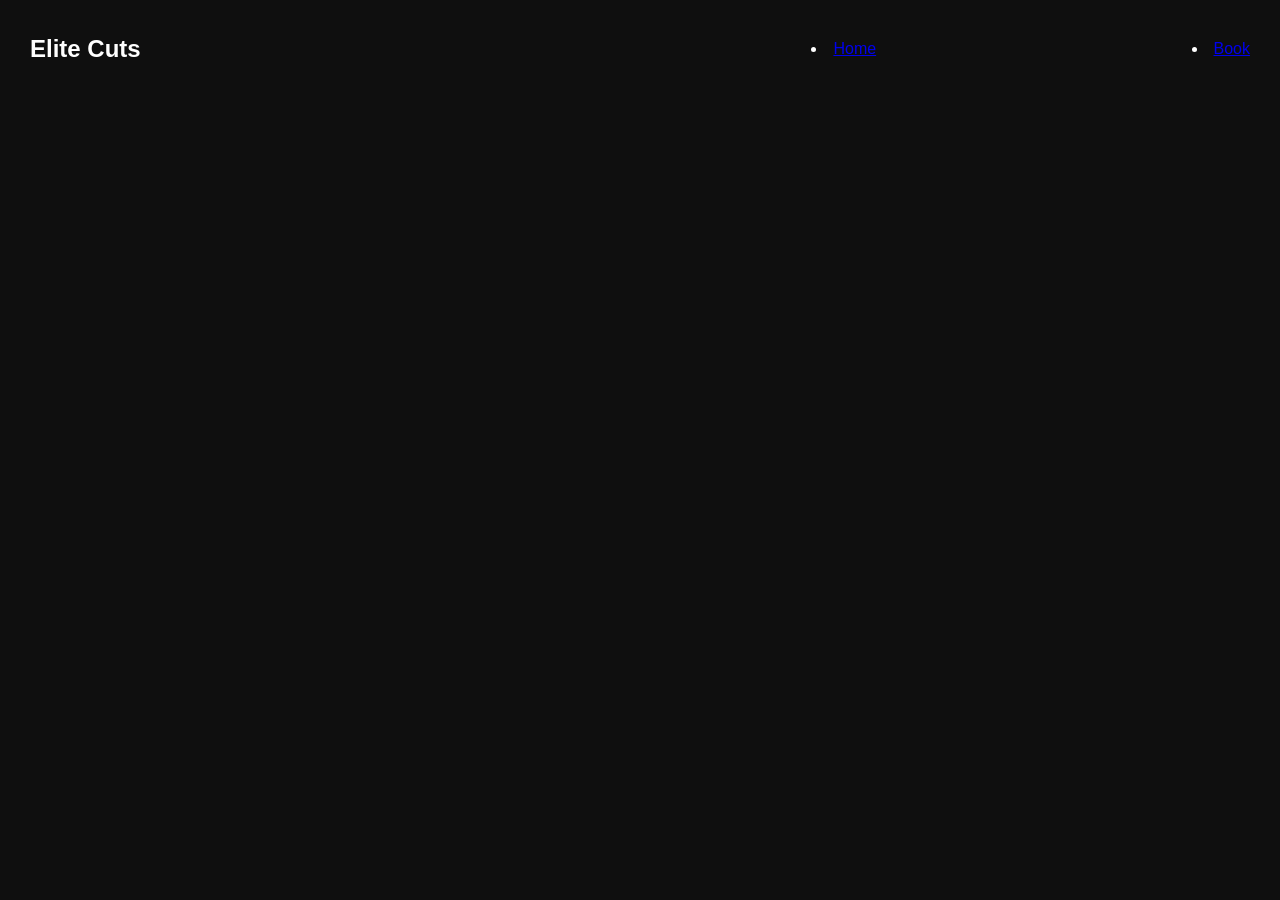
==== index.html @ b4b49cf8 "html changes" ====
<!DOCTYPE html>
<html lang="en">
<head>
  <meta charset="UTF-8">
  <title>Elite Cuts</title>
  <link rel="stylesheet" href="styles.css">
</head>

<body>
  <header>
  <nav class="navbar">
    <h1 class="logo">Elite Cuts</h1>
    
    <ul class="nav-links"></ul>
      <li><a href="index.html">Home</a></li>
      <li><a href="booking.html">Book</a></li>
    </ul>
  </nav>
  </header>

  <script src="script.js"></script>
</body>
</html>
---- styles.css ----
* {
  box-sizing: border-box;
}

@import url('https://fonts.googleapis.com/css2?family=Poppins:wght@400;600;700&display=swap');

body {
  margin: 0;
  font-family: 'Poppins', sans-serif;
  background: #0f0f0f;
  color: white;
  text-align: center;
}

.navbar {
  display: flex;
  justify-content: space-between;
  align-items: center;
  padding: 15px 30px;
  background-color: #0f0f0f;
}

.hero {
  padding: 60px 20px;
  background: linear-gradient(135deg, #0f0f0f, #1a1a1a);
}

.hero h1 {
  color: #00ff88;
  font-size: 44px;
  margin-bottom: 10px;
}

.hero p {
  opacity: 0.7;
}

.section {
  padding: 40px 20px;
}

.services {
  display: flex;
  justify-content: center;
  gap: 10px;
  flex-wrap: wrap;
}

.card {
  background: #1a1a1a;
  padding: 15px;
  border-radius: 12px;
  border: 1px solid #333;
  min-width: 120px;
}

#calendar {
  display: grid;
  grid-template-columns: repeat(7, 1fr);
  gap: 6px;
  max-width: 360px;
  margin: 20px auto;
}

.day {
  background: #1a1a1a;
  padding: 10px;
  border-radius: 10px;
  cursor: pointer;
  font-size: 11px;
  border: 1px solid #333;
}

.day.active {
  background: #00ff88;
  color: black;
  font-weight: bold;
}

.time-btn {
  background: #1a1a1a;
  border: 1px solid #333;
  color: white;
  padding: 10px;
  margin: 5px;
  border-radius: 10px;
  cursor: pointer;
}

.time-btn.active {
  background: #00ff88;
  color: black;
}

input, select {
  padding: 12px;
  margin: 8px;
  border-radius: 10px;
  border: 1px solid #333;
  background: #1a1a1a;
  color: white;
  width: 220px;
}

.confirm-btn {
  background: #00ff88;
  border: none;
  padding: 12px 18px;
  border-radius: 10px;
  cursor: pointer;
  font-weight: bold;
  margin-top: 15px;
}

.confirm-btn:hover {
  background: #00cc6a;
}
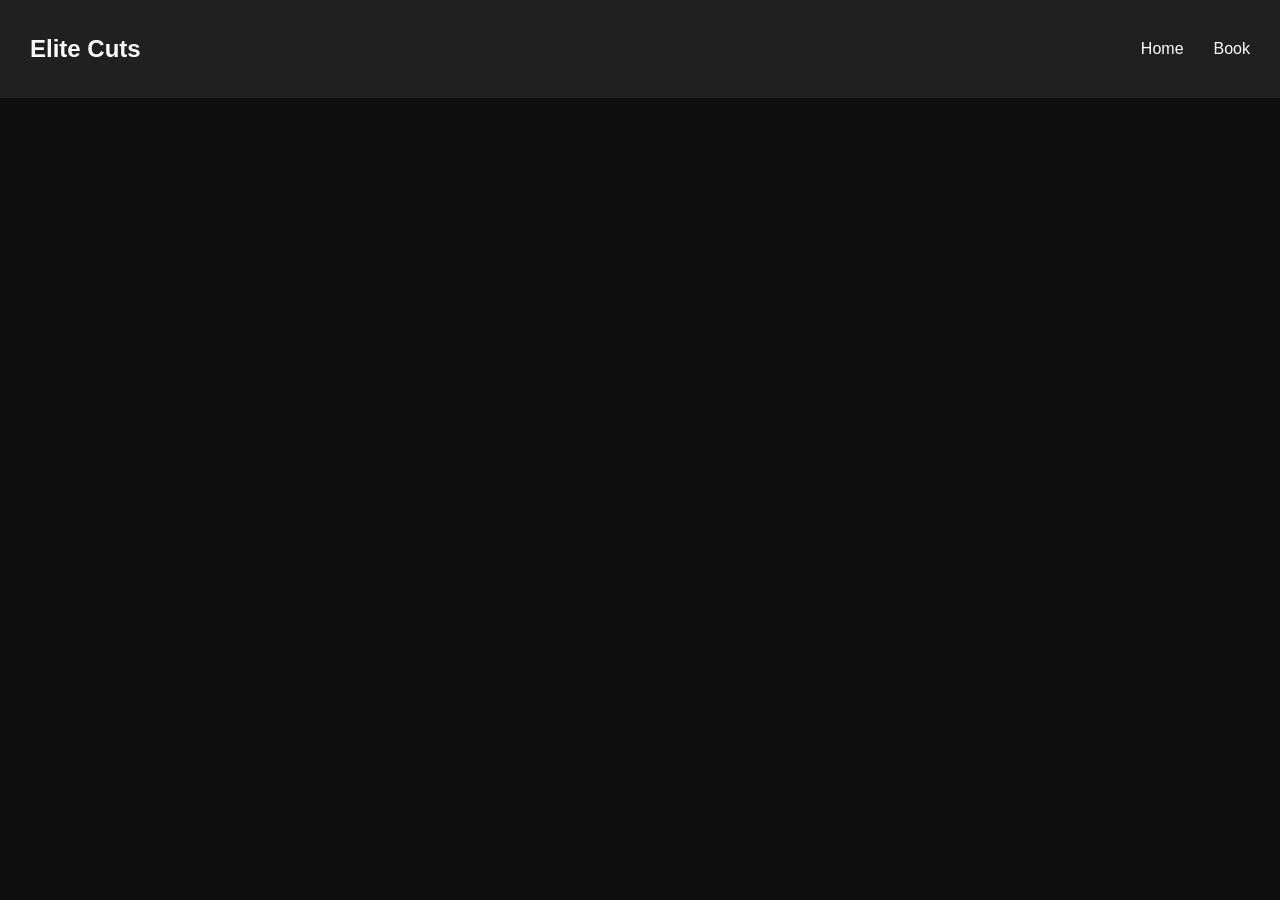
==== commit e975955e: "cleaner navbar and nav-links" ====
--- a/index.html
+++ b/index.html
@@ -7,14 +7,15 @@
 </head>
 
 <body>
+  
   <header>
   <nav class="navbar">
     <h1 class="logo">Elite Cuts</h1>
     
-    <ul class="nav-links"></ul>
-      <li><a href="index.html">Home</a></li>
-      <li><a href="booking.html">Book</a></li>
-    </ul>
+  <ul class="nav-links">
+    <li><a href="index.html">Home</a></li>
+    <li><a href="booking.html">Book</a></li>
+  </ul>
   </nav>
   </header>
 
--- a/styles.css
+++ b/styles.css
@@ -17,7 +17,19 @@
   justify-content: space-between;
   align-items: center;
   padding: 15px 30px;
-  background-color: #0f0f0f;
+  background-color: #202020;
+}
+
+.nav-links {
+  list-style: none;
+  display: flex;
+  gap: 30px;
+  color: white;
+}
+
+.nav-links a {
+  text-decoration: none;
+  color: white;
 }
 
 .hero {
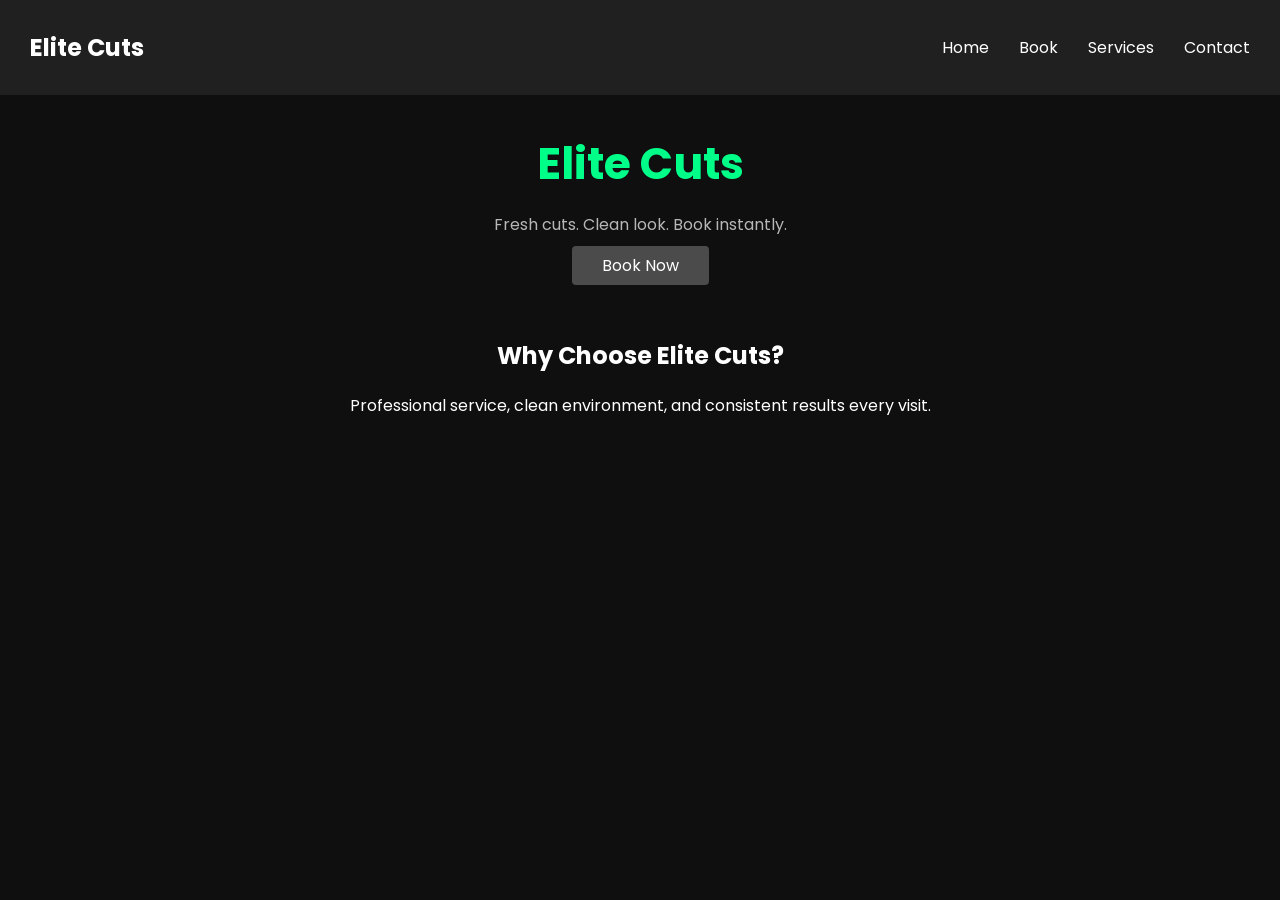
==== commit 2066ee59: "fresh start" ====
--- a/index.html
+++ b/index.html
@@ -3,11 +3,13 @@
 <head>
   <meta charset="UTF-8">
   <title>Elite Cuts</title>
+  <meta name="viewport" content="width=device-width, initial-scale=1.0">
   <link rel="stylesheet" href="styles.css">
 </head>
 
 <body>
   
+<!--NAVBAR-->
   <header>
   <nav class="navbar">
     <h1 class="logo">Elite Cuts</h1>
@@ -15,10 +17,26 @@
   <ul class="nav-links">
     <li><a href="index.html">Home</a></li>
     <li><a href="booking.html">Book</a></li>
+    <li><a href="services.html">Services</a></li>
+    <li><a href="contact.html">Contact</a></li>
   </ul>
   </nav>
   </header>
 
+  <!--HERO-->
+  <section class="hero">
+    <h1>Elite Cuts</h1>
+    <p>Fresh cuts. Clean look. Book instantly.</p>
+    <a href="booking.html" class="btn">Book Now</a>
+  </section>
+
+  <!--SECTION-->
+  <section class="section">
+    <h2>Why Choose Elite Cuts?</h2>
+    <p>Professional service, clean environment, and consistent results every visit.</p>
+  </section>
+    
+
   <script src="script.js"></script>
 </body>
 </html>
--- a/styles.css
+++ b/styles.css
@@ -1,9 +1,6 @@
-* {
-  box-sizing: border-box;
-}
-
 @import url('https://fonts.googleapis.com/css2?family=Poppins:wght@400;600;700&display=swap');
 
+/* BODY */
 body {
   margin: 0;
   font-family: 'Poppins', sans-serif;
@@ -12,14 +9,16 @@
   text-align: center;
 }
 
+/* NAVBAR */
 .navbar {
   display: flex;
   justify-content: space-between;
   align-items: center;
-  padding: 15px 30px;
+  padding: 10px 30px;
   background-color: #202020;
 }
 
+/* NAV-LINKS */
 .nav-links {
   list-style: none;
   display: flex;
@@ -32,11 +31,7 @@
   color: white;
 }
 
-.hero {
-  padding: 60px 20px;
-  background: linear-gradient(135deg, #0f0f0f, #1a1a1a);
-}
-
+/* HERO */
 .hero h1 {
   color: #00ff88;
   font-size: 44px;
@@ -47,6 +42,20 @@
   opacity: 0.7;
 }
 
+.btn {
+  color: white;
+  text-decoration: none;
+  background-color: rgb(75, 75, 75);
+  border-radius: 4px;
+  padding: 8px 30px;
+  cursor: pointer;
+}
+
+.btn:hover {
+  background-color: #292929;
+}
+
+/* SECTION */
 .section {
   padding: 40px 20px;
 }
@@ -58,14 +67,7 @@
   flex-wrap: wrap;
 }
 
-.card {
-  background: #1a1a1a;
-  padding: 15px;
-  border-radius: 12px;
-  border: 1px solid #333;
-  min-width: 120px;
-}
-
+/* TIME */
 #calendar {
   display: grid;
   grid-template-columns: repeat(7, 1fr);
@@ -104,7 +106,7 @@
   color: black;
 }
 
-input, select {
+input {
   padding: 12px;
   margin: 8px;
   border-radius: 10px;
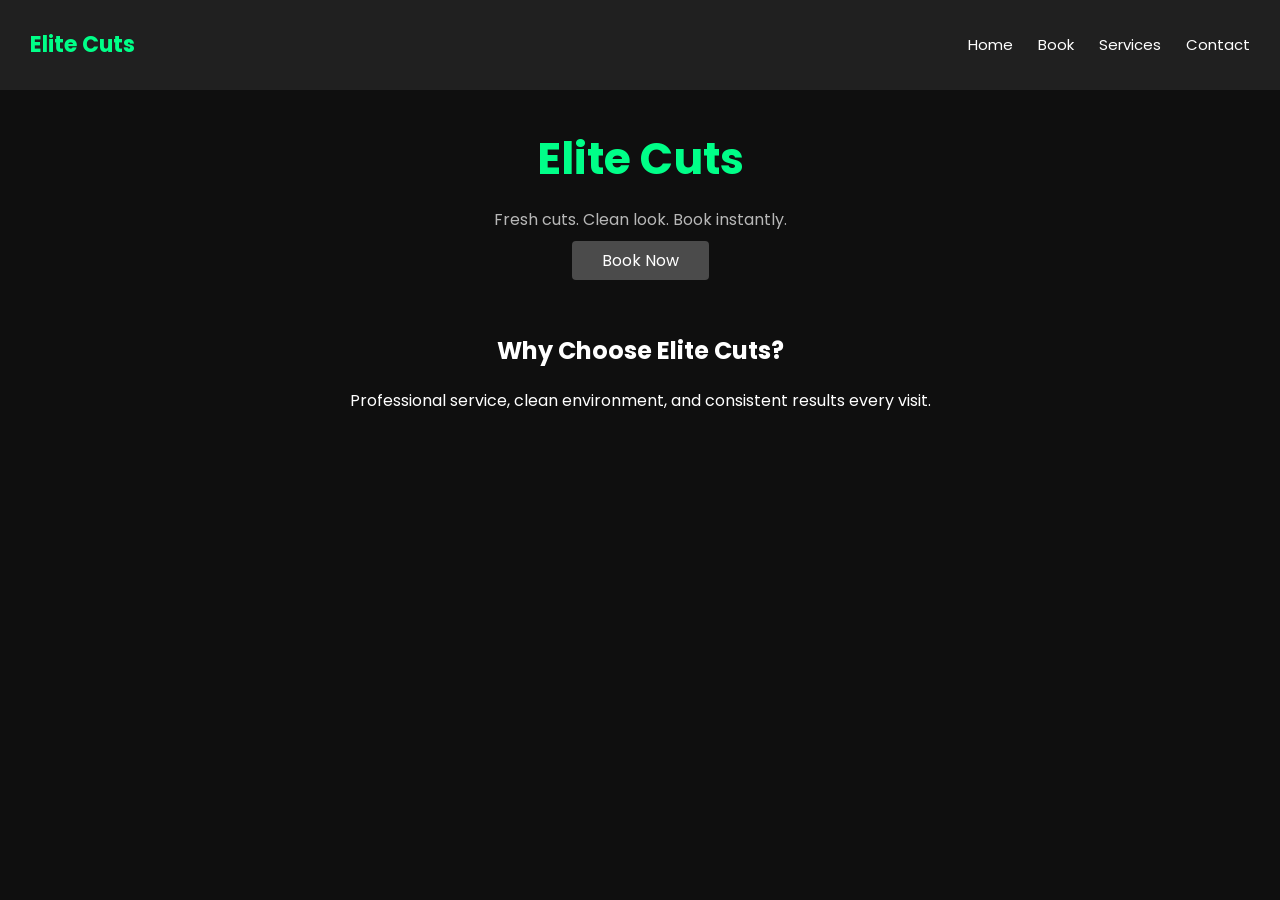
==== commit b8e56a09: "cleaned up" ====
--- a/index.html
+++ b/index.html
@@ -9,10 +9,11 @@
 
 <body>
   
-<!--NAVBAR-->
-  <header>
+<!--HEADER-->
+  <header class="header">
   <nav class="navbar">
-    <h1 class="logo">Elite Cuts</h1>
+    
+  <h1 class="logo">Elite Cuts</h1>
     
   <ul class="nav-links">
     <li><a href="index.html">Home</a></li>
@@ -20,6 +21,7 @@
     <li><a href="services.html">Services</a></li>
     <li><a href="contact.html">Contact</a></li>
   </ul>
+  
   </nav>
   </header>
 
@@ -29,6 +31,8 @@
     <p>Fresh cuts. Clean look. Book instantly.</p>
     <a href="booking.html" class="btn">Book Now</a>
   </section>
+
+
 
   <!--SECTION-->
   <section class="section">
--- a/styles.css
+++ b/styles.css
@@ -9,6 +9,13 @@
   text-align: center;
 }
 
+/* HEADER */
+.header {
+  position: sticky;
+  top: 0;
+  z-index: 1000;
+}
+
 /* NAVBAR */
 .navbar {
   display: flex;
@@ -18,17 +25,23 @@
   background-color: #202020;
 }
 
+/* LOGO */
+.logo {
+  font-size: 22px;
+  color: #00ff88;
+}
+
 /* NAV-LINKS */
 .nav-links {
   list-style: none;
   display: flex;
-  gap: 30px;
-  color: white;
+  gap: 25px;
 }
 
 .nav-links a {
   text-decoration: none;
   color: white;
+  font-size: 15px;
 }
 
 /* HERO */
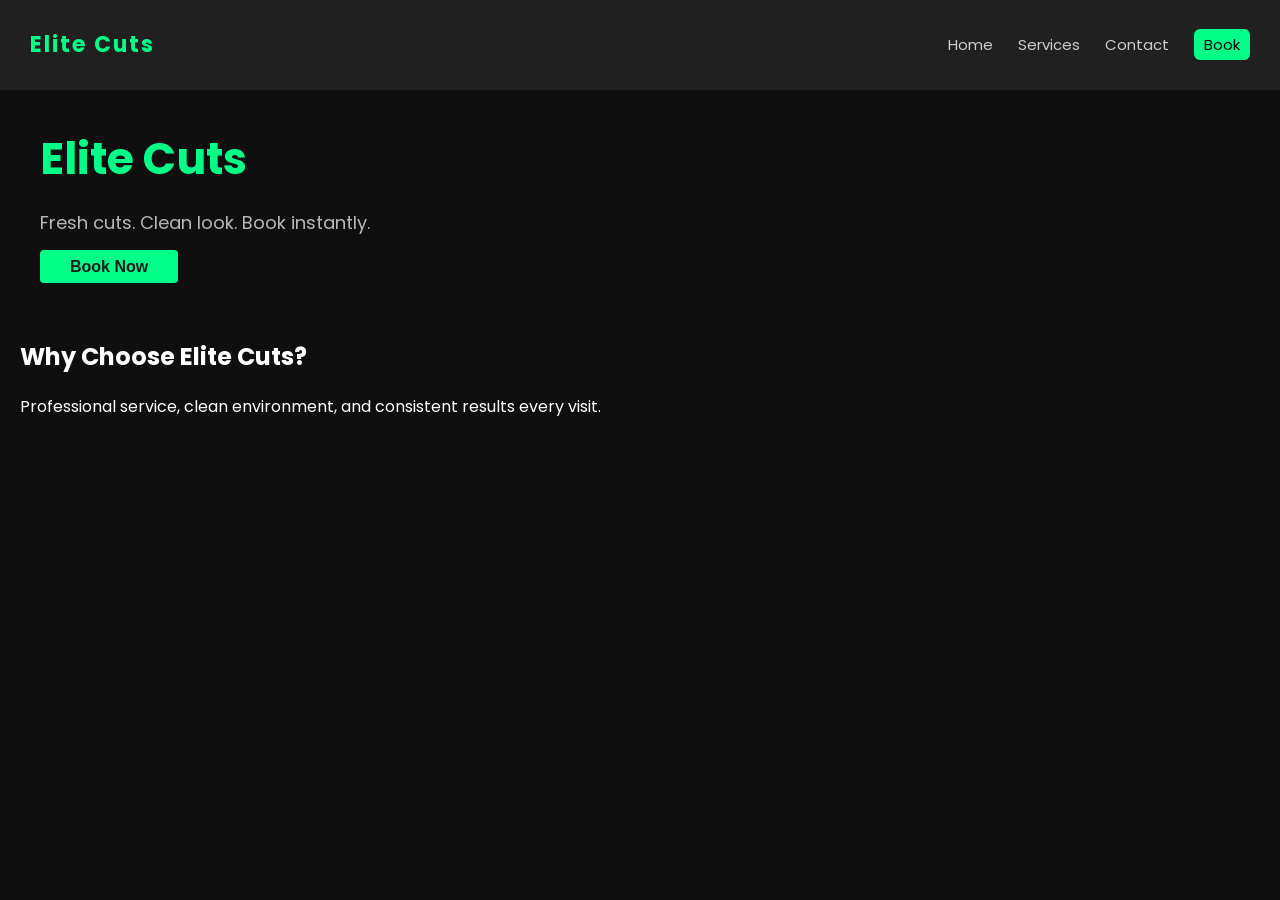
==== commit 2254d658: "cleaned up" ====
--- a/index.html
+++ b/index.html
@@ -17,9 +17,9 @@
     
   <ul class="nav-links">
     <li><a href="index.html">Home</a></li>
-    <li><a href="booking.html">Book</a></li>
     <li><a href="services.html">Services</a></li>
     <li><a href="contact.html">Contact</a></li>
+    <li><a href="booking.html" class="book-btn">Book</a></li>
   </ul>
   
   </nav>
@@ -27,9 +27,11 @@
 
   <!--HERO-->
   <section class="hero">
+    <div class="hero-content">
     <h1>Elite Cuts</h1>
     <p>Fresh cuts. Clean look. Book instantly.</p>
     <a href="booking.html" class="btn">Book Now</a>
+    </div>
   </section>
 
 
--- a/styles.css
+++ b/styles.css
@@ -6,7 +6,6 @@
   font-family: 'Poppins', sans-serif;
   background: #0f0f0f;
   color: white;
-  text-align: center;
 }
 
 /* HEADER */
@@ -29,6 +28,7 @@
 .logo {
   font-size: 22px;
   color: #00ff88;
+  letter-spacing: 2px;
 }
 
 /* NAV-LINKS */
@@ -40,32 +40,58 @@
 
 .nav-links a {
   text-decoration: none;
-  color: white;
+  color: #ccc;
   font-size: 15px;
+  transition: 0.3s;
 }
 
+.nav-links a:hover {
+  color: white;
+}
+
+.book-btn {
+  background-color:#00ff88;
+  padding: 5px 10px;
+  border-radius: 6px;
+  color: black !important;
+}
+
+
 /* HERO */
-.hero h1 {
+.hero {
+  background:
+    url ("images/barber-2.jpg")
+}
+
+.hero-content {
+  max-width: 600px;
+  padding-left: 40px;
+}
+
+.hero-content h1 {
   color: #00ff88;
   font-size: 44px;
   margin-bottom: 10px;
 }
 
-.hero p {
+.hero-content p {
+  font-size: 18px;
   opacity: 0.7;
 }
 
 .btn {
-  color: white;
+  color: rgb(28, 28, 28);
   text-decoration: none;
-  background-color: rgb(75, 75, 75);
+  background-color: #00ff88;
   border-radius: 4px;
   padding: 8px 30px;
+  font-weight: 600;
   cursor: pointer;
+  transition: 0.3s;
 }
 
 .btn:hover {
-  background-color: #292929;
+  background-color: #00cc6a;
 }
 
 /* SECTION */
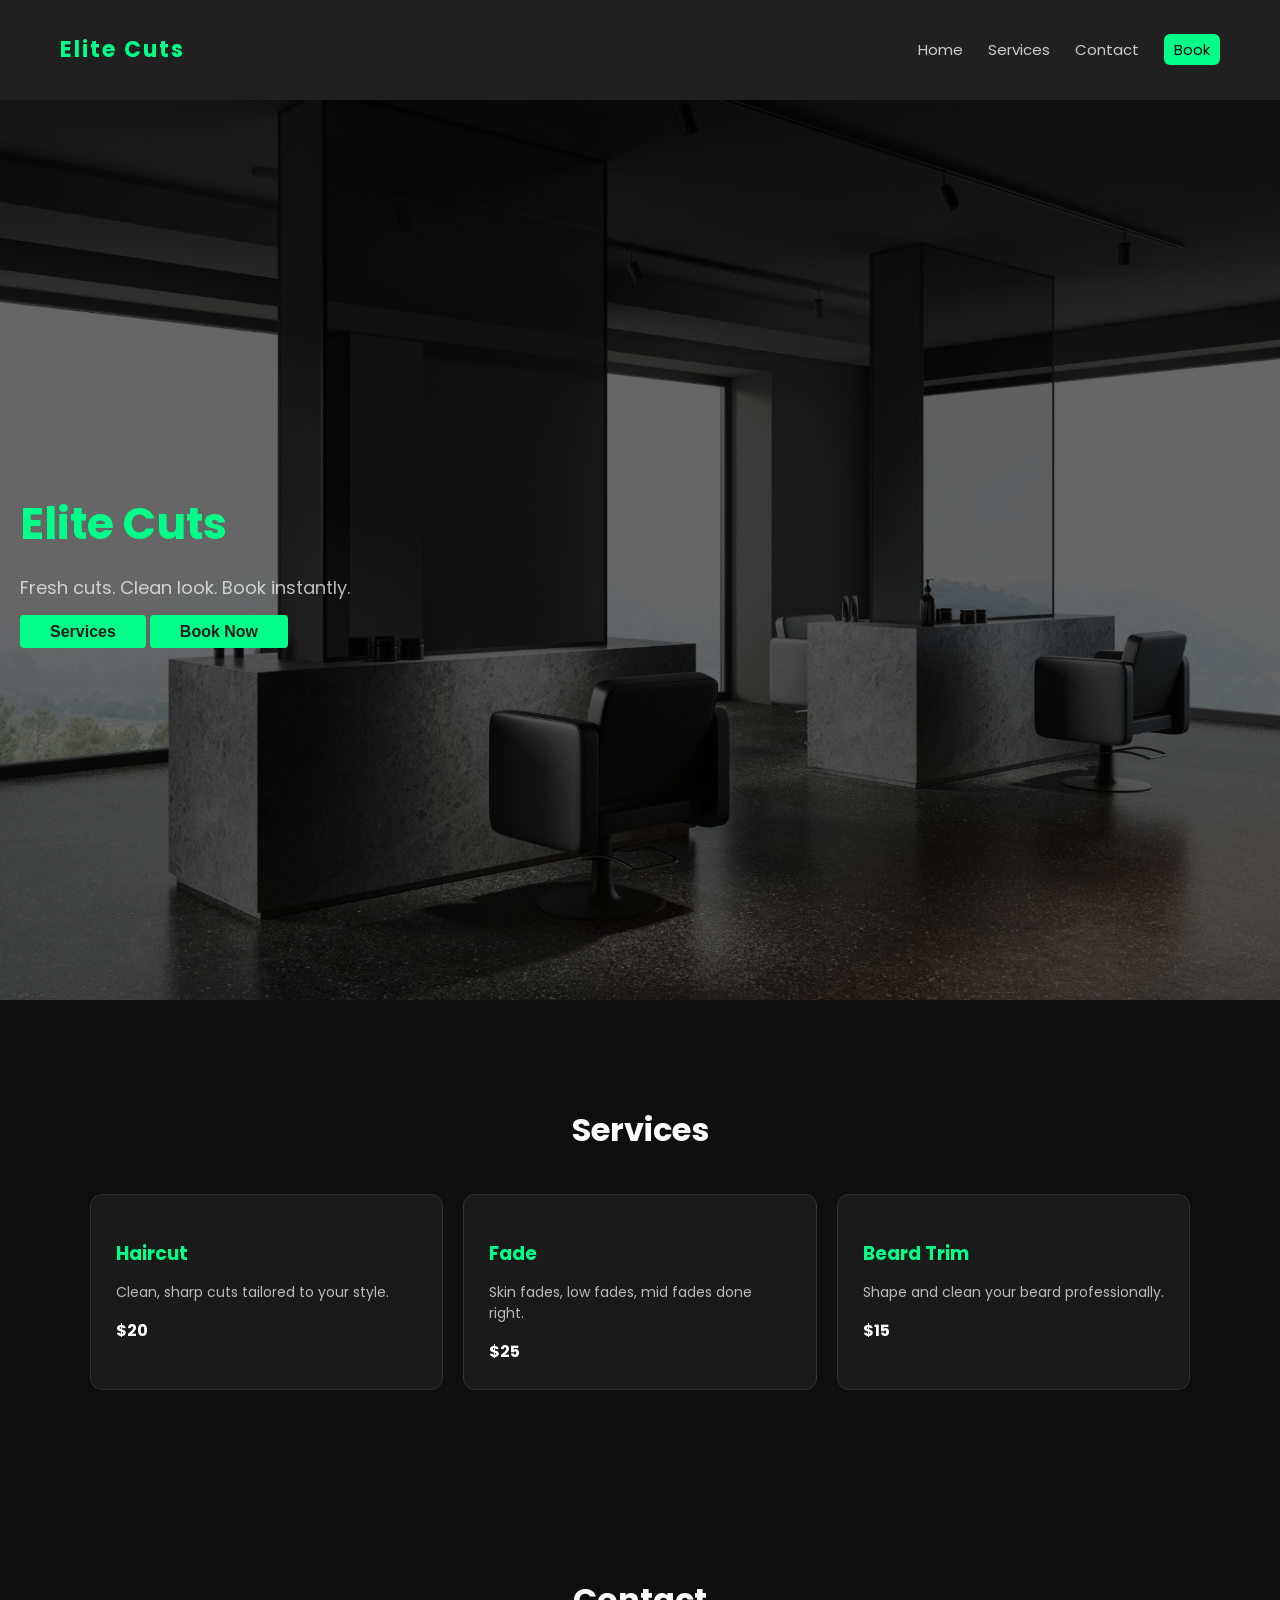
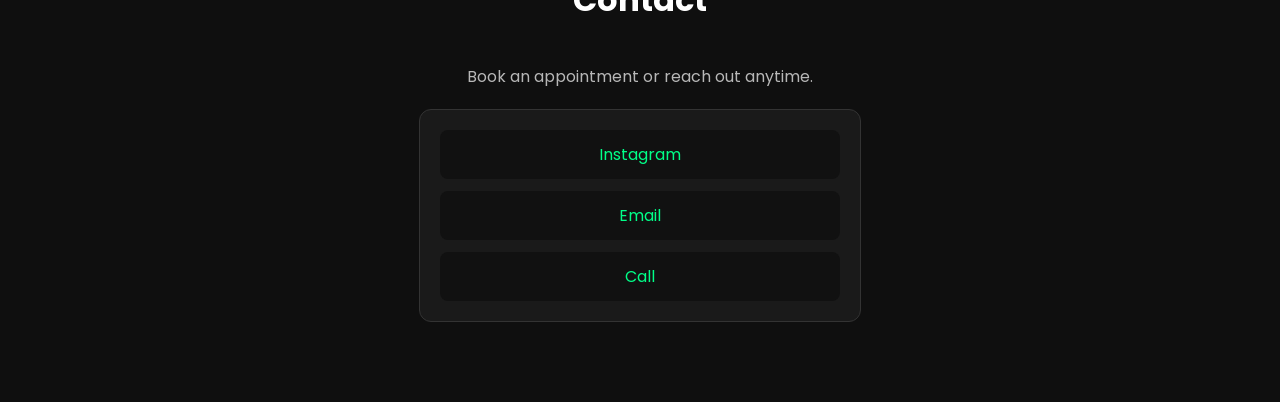
==== commit c1a95228: "cleaned up 3" ====
--- a/index.html
+++ b/index.html
@@ -16,9 +16,9 @@
   <h1 class="logo">Elite Cuts</h1>
     
   <ul class="nav-links">
-    <li><a href="index.html">Home</a></li>
-    <li><a href="services.html">Services</a></li>
-    <li><a href="contact.html">Contact</a></li>
+    <li><a href="#home">Home</a></li>
+    <li><a href="#services">Services</a></li>
+    <li><a href="#contact">Contact</a></li>
     <li><a href="booking.html" class="book-btn">Book</a></li>
   </ul>
   
@@ -26,10 +26,11 @@
   </header>
 
   <!--HERO-->
-  <section class="hero">
+  <section id="home" class="hero">
     <div class="hero-content">
-    <h1>Elite Cuts</h1>
-    <p>Fresh cuts. Clean look. Book instantly.</p>
+      <h1>Elite Cuts</h1>
+      <p>Fresh cuts. Clean look. Book instantly.</p>
+    <a href="services.html" class="btn">Services</a>
     <a href="booking.html" class="btn">Book Now</a>
     </div>
   </section>
@@ -37,11 +38,51 @@
 
 
   <!--SECTION-->
-  <section class="section">
-    <h2>Why Choose Elite Cuts?</h2>
-    <p>Professional service, clean environment, and consistent results every visit.</p>
+ <section id="services" class="section services-section">
+  <div class="container">
+    
+    <h2 class="section-title">Services</h2>
+
+    <div class="services-grid">
+      <div class="service-card">
+        <h3>Haircut</h3>
+        <p>Clean, sharp cuts tailored to your style.</p>
+        <span class="price">$20</span>
+      </div>
+
+      <div class="service-card">
+        <h3>Fade</h3>
+        <p>Skin fades, low fades, mid fades done right.</p>
+        <span class="price">$25</span>
+      </div>
+
+      <div class="service-card">
+        <h3>Beard Trim</h3>
+        <p>Shape and clean your beard professionally.</p>
+        <span class="price">$15</span>
+      </div>
+    </div>
+  </div>
+</section>
+  
+  <section id="contact" class="section">
+    <div class="container">
+    
+      <h2 class="section-title">Contact</h2>
+       <p class="contact-subtext">Book an appointment or reach out anytime.</p>
+      
+       <div class="contact-card">
+      
+        <a href="https://instagram.com" target="_blank" class="contact-link">Instagram</a>
+
+        <a href="mailto:youremail@gmail.com" target="_blank" class="contact-link">Email</a>
+
+        <a href="tel:1234567890" class="contact-link">Call</a>
+
+      </div>
+    
+    </div>
   </section>
-    
 
   <script src="script.js"></script>
 </body>
--- a/styles.css
+++ b/styles.css
@@ -20,7 +20,7 @@
   display: flex;
   justify-content: space-between;
   align-items: center;
-  padding: 10px 30px;
+  padding: 15px 60px;
   background-color: #202020;
 }
 
@@ -59,13 +59,21 @@
 
 /* HERO */
 .hero {
+  height: 100vh;
+  display: flex;
+  align-items: center;
+  padding: 0 20px;
+  
+  
   background:
-    url ("images/barber-2.jpg")
+    linear-gradient(rgba(0,0,0,0.6), rgba(0,0,0,0.6)),
+    url("images/barber-3.jpg");
+  background-size: cover;
+  background-position: center;
 }
 
 .hero-content {
   max-width: 600px;
-  padding-left: 40px;
 }
 
 .hero-content h1 {
@@ -94,16 +102,104 @@
   background-color: #00cc6a;
 }
 
+/* CONTAINER */
+.container {
+  max-width: 1100px;
+  margin: 0 auto;
+  padding: 0 20px;
+}
+
 /* SECTION */
 .section {
-  padding: 40px 20px;
+  padding: 80px 0;
+}
+
+.section-title {
+  text-align: center;
+  font-size: 32px;
+  margin-bottom: 40px;
+  color: white;
 }
 
 .services {
-  display: flex;
   justify-content: center;
   gap: 10px;
   flex-wrap: wrap;
+}
+
+/* GRID */
+.services-grid {
+  display: grid;
+  grid-template-columns: repeat(auto-fit, minmax(220px, 1fr));
+  gap: 20px;
+}
+
+/* SERVICE-CARD */
+.service-card {
+  background: #1a1a1a;
+  border: 1px solid #333;
+  border-radius: 12px;
+  padding: 25px;
+  transition: 0.3s ease;
+}
+
+.service-card:hover {
+  transform: translateY(-6px);
+  border-color: #00ff88;
+}
+
+/* TEXT */
+.service-card h3 {
+  margin-bottom: 10px;
+  color: #00ff88;
+}
+
+.service-card p {
+  opacity: 0.7;
+  font-size: 14px;
+  margin-bottom: 15px;
+}
+
+/* PRICE */
+.price {
+  font-weight: bold;
+  color: white;
+  
+}
+
+/* CONTACT */
+.contact-subtext {
+  text-align: center;
+  opacity: 0.7;
+  margin-bottom: 20px;
+}
+
+.contact-card {
+  max-width: 400px;
+  margin: 0 auto;
+  background: #1a1a1a;
+  border: 1px solid #333;
+  border-radius: 12px;
+  padding: 20px;
+
+  display: flex;
+  flex-direction: column;
+  gap: 12px;
+}
+
+.contact-link {
+  color: #00ff88;
+  text-decoration: none;
+  padding: 12px;
+  border-radius: 8px;
+  background: #111;
+  text-align: center;
+  transition: 0.3s;
+}
+
+.contact-link:hover {
+  background: #00ff88;
+  color: black;
 }
 
 /* TIME */
@@ -167,4 +263,11 @@
 
 .confirm-btn:hover {
   background: #00cc6a;
-}+}
+
+/* MEDIA RESPONSIVENESS */
+@media (max-width: 768px) {
+  .navbar {
+    flex-direction: column;
+    padding: 15px 20px;
+  }
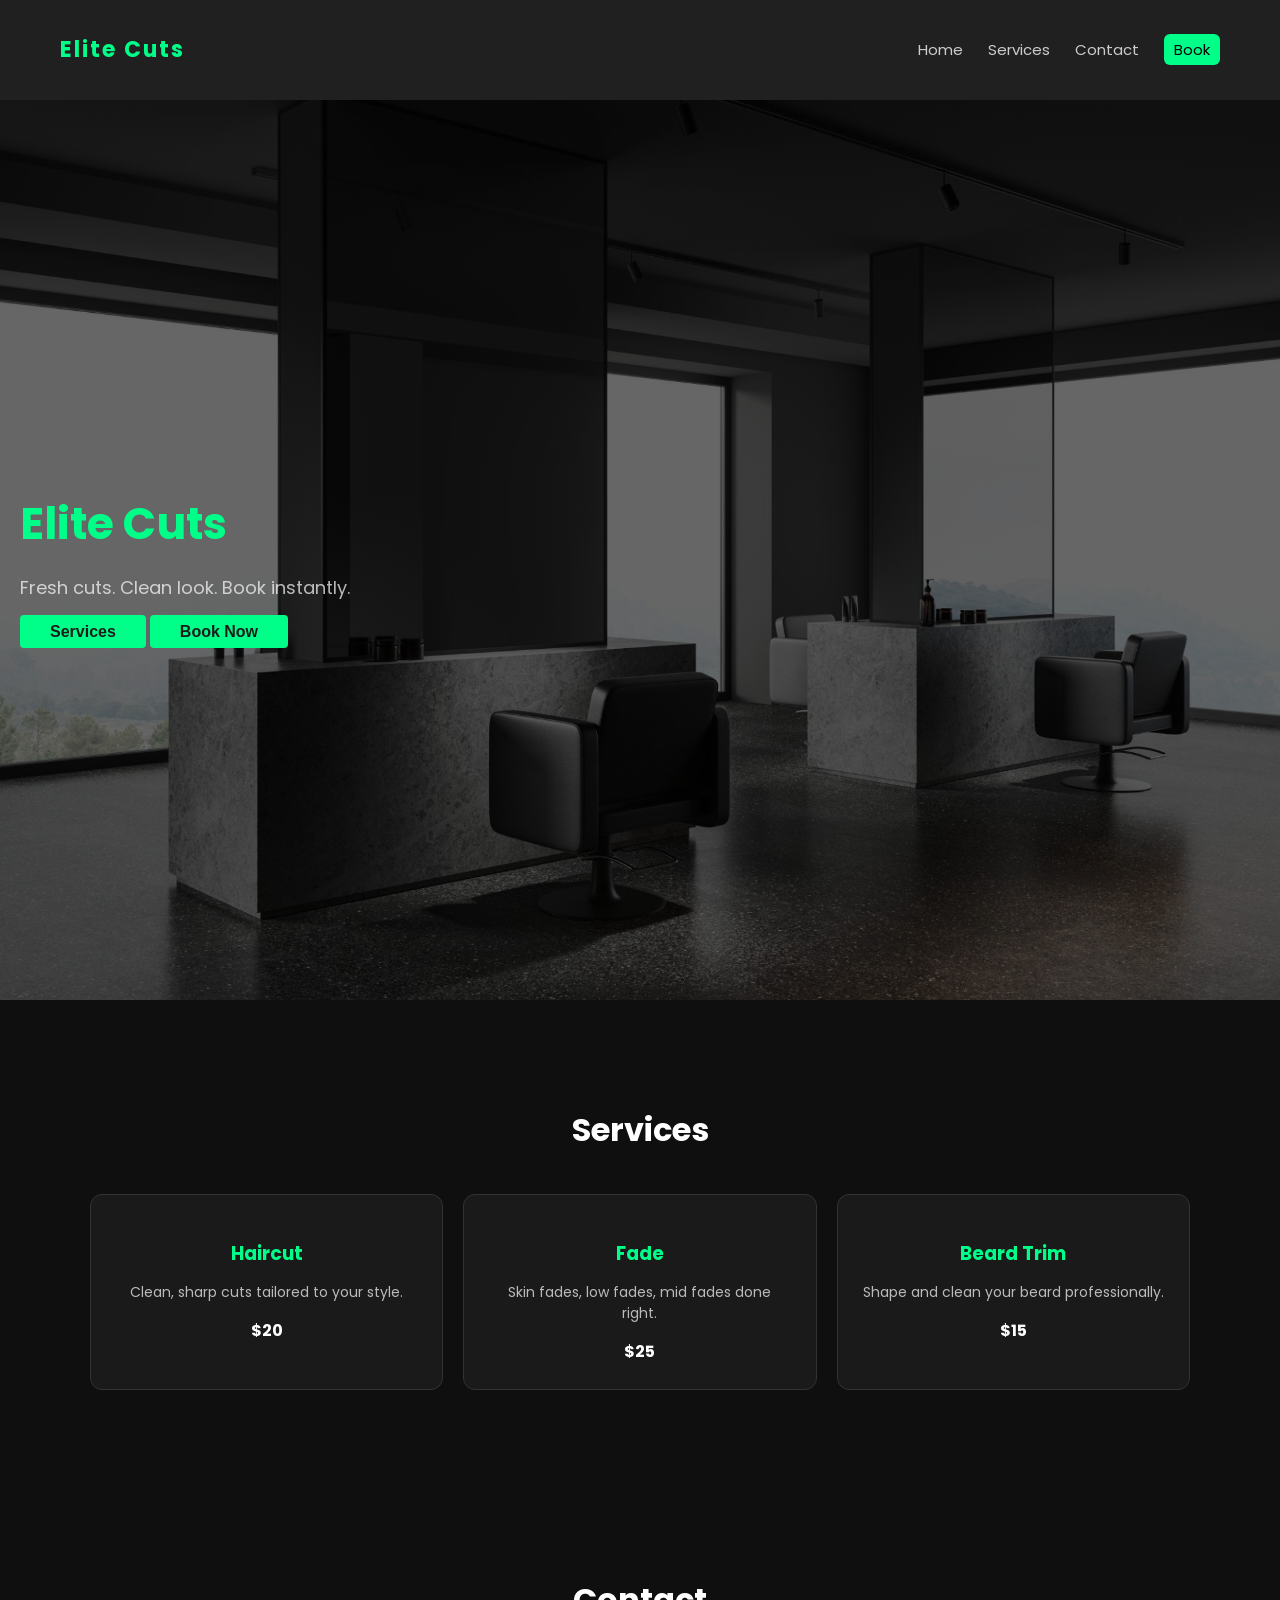
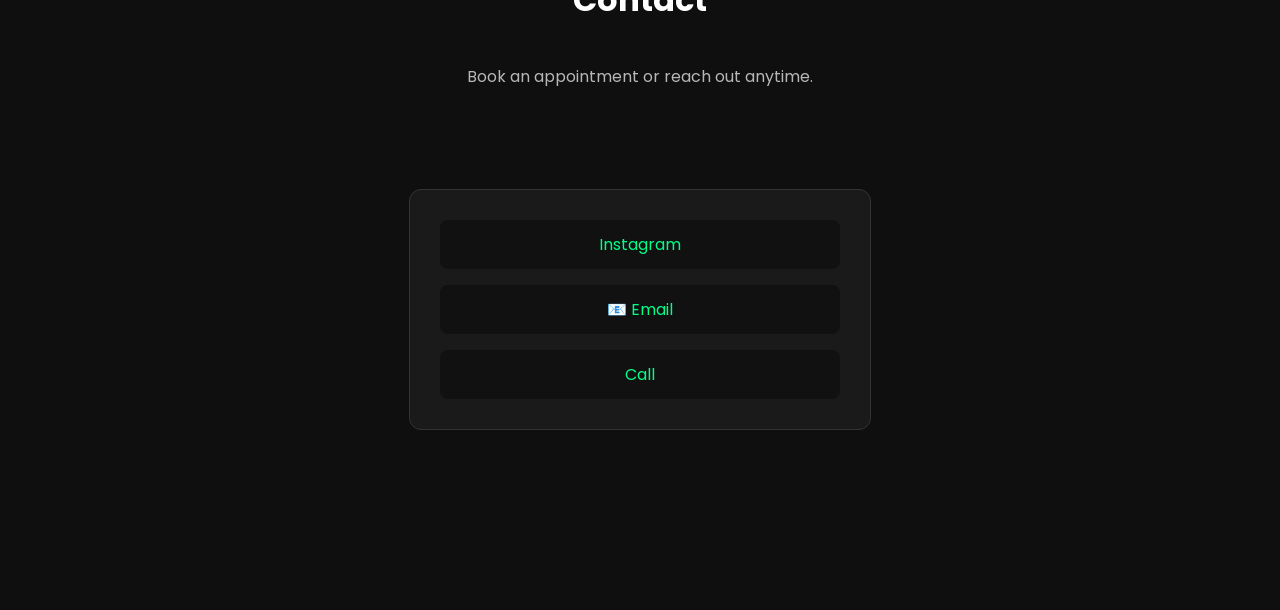
==== commit 0f907c3c: "cleaned up 4" ====
--- a/index.html
+++ b/index.html
@@ -75,7 +75,7 @@
       
         <a href="https://instagram.com" target="_blank" class="contact-link">Instagram</a>
 
-        <a href="mailto:youremail@gmail.com" target="_blank" class="contact-link">Email</a>
+        <a href="mailto:youremail@gmail.com" target="_blank" class="contact-link">📧 Email</a>
 
         <a href="tel:1234567890" class="contact-link">Call</a>
 
--- a/styles.css
+++ b/styles.css
@@ -42,6 +42,7 @@
   text-decoration: none;
   color: #ccc;
   font-size: 15px;
+  position: relative;
   transition: 0.3s;
 }
 
@@ -111,7 +112,8 @@
 
 /* SECTION */
 .section {
-  padding: 80px 0;
+  padding: 80px 20px;
+  text-align: center;
 }
 
 .section-title {
@@ -176,15 +178,15 @@
 
 .contact-card {
   max-width: 400px;
-  margin: 0 auto;
+  margin: 100px auto;
   background: #1a1a1a;
   border: 1px solid #333;
   border-radius: 12px;
-  padding: 20px;
+  padding: 30px;
 
   display: flex;
   flex-direction: column;
-  gap: 12px;
+  gap: 16px;
 }
 
 .contact-link {
@@ -211,6 +213,20 @@
   margin: 20px auto;
 }
 
+.days-header {
+  display: grid;
+  grid-template-columns: repeat(7, 1fr);
+  max-width: 360px;
+  margin: 20px auto 5px auto;
+  text-align: center;
+  font-size: 12px;
+  opacity: 0.7;
+}
+
+.days-header div {
+  padding: 5px 0;
+}
+
 .day {
   background: #1a1a1a;
   padding: 10px;
@@ -248,7 +264,8 @@
   border: 1px solid #333;
   background: #1a1a1a;
   color: white;
-  width: 220px;
+  width: 100%;
+  max-width: 300px;
 }
 
 .confirm-btn {
@@ -265,9 +282,37 @@
   background: #00cc6a;
 }
 
+/* EXTRA */
+.time-btn,
+.day,
+.confirm-btn {
+  transition: all 0.25s ease;
+}
+
+.day:hover,
+.time-btn:hover {
+  border-color: #00ff88;
+  transform: translateY(-2px);
+}
+
+.day.active,
+.time-btn.active {
+  background: #00ff88;
+  color: black;
+  font-weight: bold;
+  box-shadow: 0 0 10px #00ff88;
+}
+
 /* MEDIA RESPONSIVENESS */
 @media (max-width: 768px) {
   .navbar {
     flex-direction: column;
     padding: 15px 20px;
-  }+  }
+
+  @media (max-width: 500px) {
+  .contact-card {
+    margin: 20px;
+    padding: 20px;
+  }
+}
